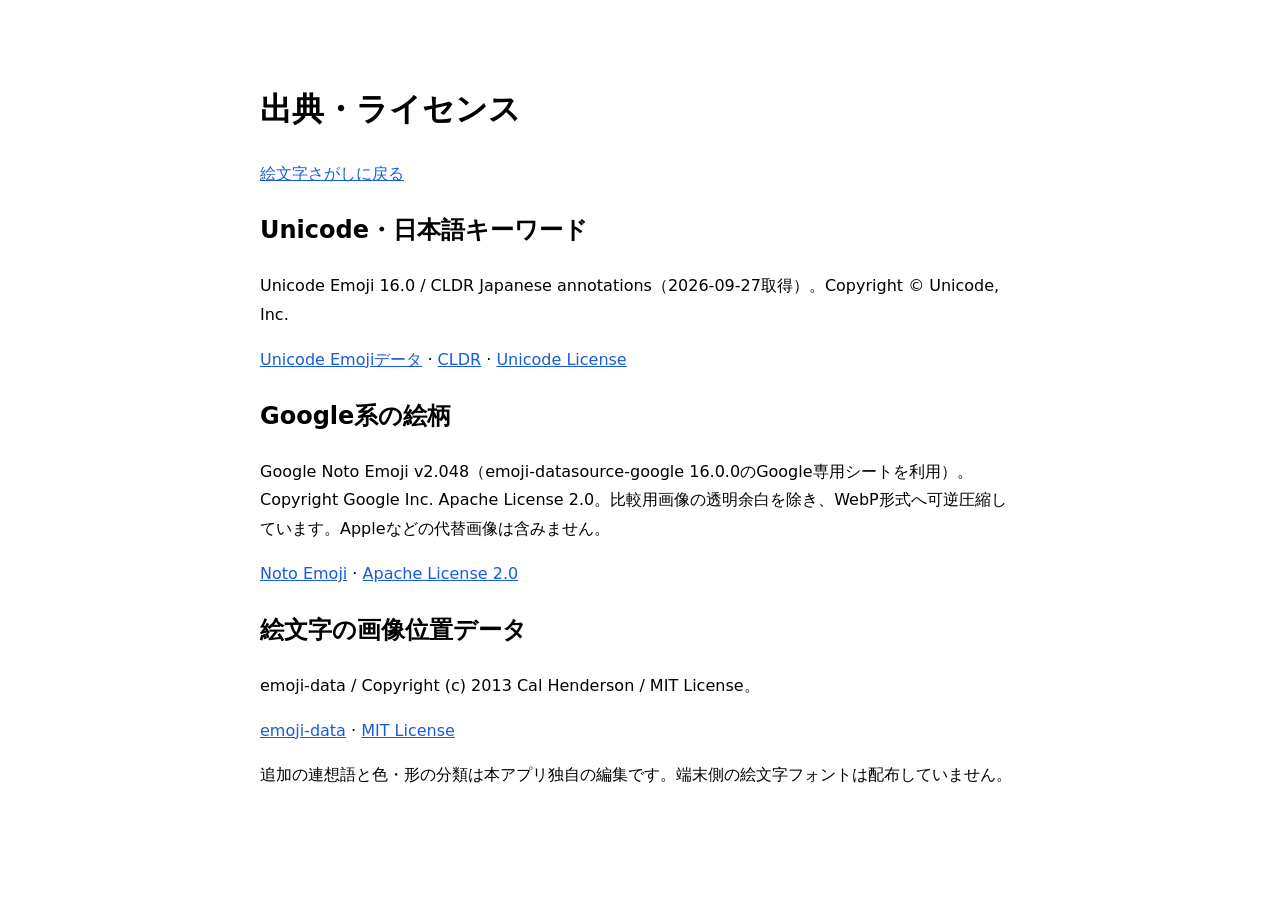
==== licenses.html @ 703aafff "Add files via upload" ====
<!doctype html><html lang="ja"><meta charset="utf-8"><meta name="viewport" content="width=device-width,initial-scale=1"><title>出典・ライセンス</title><style>body{font:16px/1.8 system-ui;max-width:760px;margin:40px auto;padding:20px}a{color:#175cdb}</style><h1>出典・ライセンス</h1><p><a href="./">絵文字さがしに戻る</a></p><h2>Unicode・日本語キーワード</h2><p>Unicode Emoji 16.0 / CLDR Japanese annotations（2026-09-27取得）。Copyright © Unicode, Inc.</p><p><a href="https://www.unicode.org/Public/emoji/16.0/emoji-test.txt">Unicode Emojiデータ</a> · <a href="https://github.com/unicode-org/cldr-json">CLDR</a> · <a href="./UNICODE-LICENSE.txt">Unicode License</a></p><h2>Google系の絵柄</h2><p>Google Noto Emoji v2.048（emoji-datasource-google 16.0.0のGoogle専用シートを利用）。Copyright Google Inc. Apache License 2.0。比較用画像の透明余白を除き、WebP形式へ可逆圧縮しています。Appleなどの代替画像は含みません。</p><p><a href="https://github.com/googlefonts/noto-emoji">Noto Emoji</a> · <a href="./NOTO-LICENSE.txt">Apache License 2.0</a></p><h2>絵文字の画像位置データ</h2><p>emoji-data / Copyright (c) 2013 Cal Henderson / MIT License。</p><p><a href="https://github.com/iamcal/emoji-data">emoji-data</a> · <a href="./EMOJI-DATA-LICENSE.txt">MIT License</a></p><p>追加の連想語と色・形の分類は本アプリ独自の編集です。端末側の絵文字フォントは配布していません。</p></html>
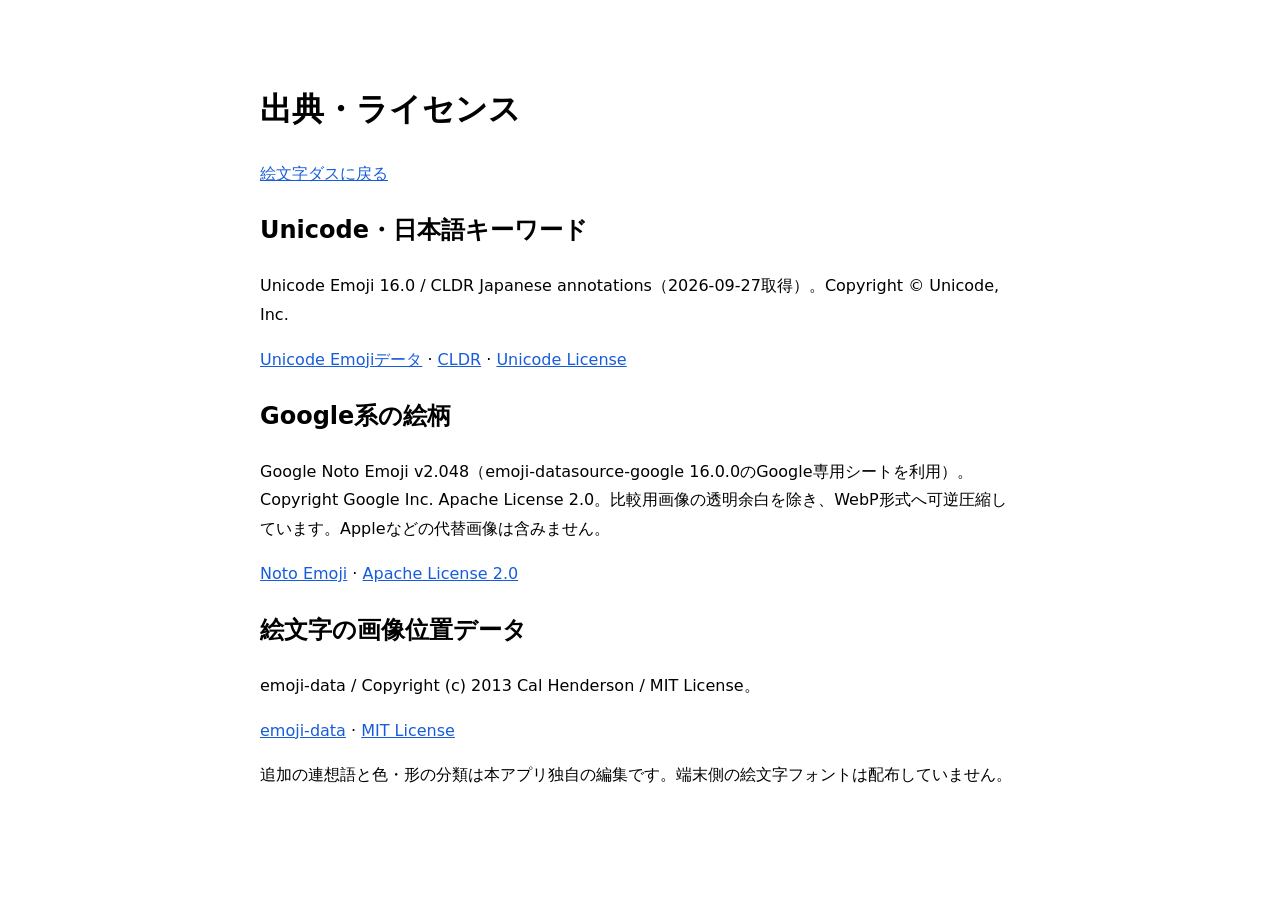
==== commit a469e6ca: "Add files via upload" ====
--- a/licenses.html
+++ b/licenses.html
@@ -1 +1 @@
-<!doctype html><html lang="ja"><meta charset="utf-8"><meta name="viewport" content="width=device-width,initial-scale=1"><title>出典・ライセンス</title><style>body{font:16px/1.8 system-ui;max-width:760px;margin:40px auto;padding:20px}a{color:#175cdb}</style><h1>出典・ライセンス</h1><p><a href="./">絵文字さがしに戻る</a></p><h2>Unicode・日本語キーワード</h2><p>Unicode Emoji 16.0 / CLDR Japanese annotations（2026-09-27取得）。Copyright © Unicode, Inc.</p><p><a href="https://www.unicode.org/Public/emoji/16.0/emoji-test.txt">Unicode Emojiデータ</a> · <a href="https://github.com/unicode-org/cldr-json">CLDR</a> · <a href="./UNICODE-LICENSE.txt">Unicode License</a></p><h2>Google系の絵柄</h2><p>Google Noto Emoji v2.048（emoji-datasource-google 16.0.0のGoogle専用シートを利用）。Copyright Google Inc. Apache License 2.0。比較用画像の透明余白を除き、WebP形式へ可逆圧縮しています。Appleなどの代替画像は含みません。</p><p><a href="https://github.com/googlefonts/noto-emoji">Noto Emoji</a> · <a href="./NOTO-LICENSE.txt">Apache License 2.0</a></p><h2>絵文字の画像位置データ</h2><p>emoji-data / Copyright (c) 2013 Cal Henderson / MIT License。</p><p><a href="https://github.com/iamcal/emoji-data">emoji-data</a> · <a href="./EMOJI-DATA-LICENSE.txt">MIT License</a></p><p>追加の連想語と色・形の分類は本アプリ独自の編集です。端末側の絵文字フォントは配布していません。</p></html>+<!doctype html><html lang="ja"><meta charset="utf-8"><meta name="viewport" content="width=device-width,initial-scale=1"><title>出典・ライセンス</title><style>body{font:16px/1.8 system-ui;max-width:760px;margin:40px auto;padding:20px}a{color:#175cdb}</style><h1>出典・ライセンス</h1><p><a href="./">絵文字ダスに戻る</a></p><h2>Unicode・日本語キーワード</h2><p>Unicode Emoji 16.0 / CLDR Japanese annotations（2026-09-27取得）。Copyright © Unicode, Inc.</p><p><a href="https://www.unicode.org/Public/emoji/16.0/emoji-test.txt">Unicode Emojiデータ</a> · <a href="https://github.com/unicode-org/cldr-json">CLDR</a> · <a href="./UNICODE-LICENSE.txt">Unicode License</a></p><h2>Google系の絵柄</h2><p>Google Noto Emoji v2.048（emoji-datasource-google 16.0.0のGoogle専用シートを利用）。Copyright Google Inc. Apache License 2.0。比較用画像の透明余白を除き、WebP形式へ可逆圧縮しています。Appleなどの代替画像は含みません。</p><p><a href="https://github.com/googlefonts/noto-emoji">Noto Emoji</a> · <a href="./NOTO-LICENSE.txt">Apache License 2.0</a></p><h2>絵文字の画像位置データ</h2><p>emoji-data / Copyright (c) 2013 Cal Henderson / MIT License。</p><p><a href="https://github.com/iamcal/emoji-data">emoji-data</a> · <a href="./EMOJI-DATA-LICENSE.txt">MIT License</a></p><p>追加の連想語と色・形の分類は本アプリ独自の編集です。端末側の絵文字フォントは配布していません。</p></html>
